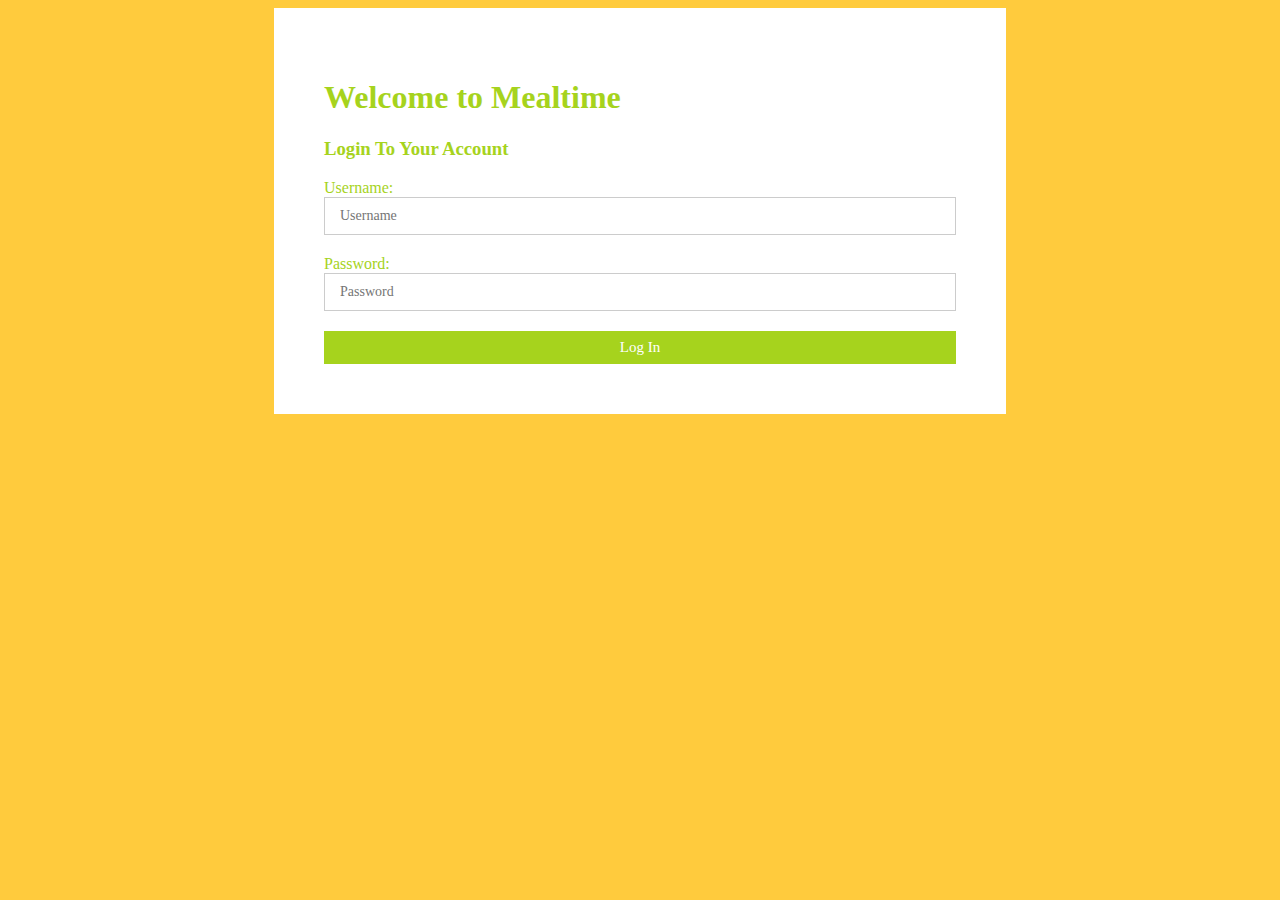
==== index.html @ 988917a9 "A7" ====
<!DOCTYPE html>
<html>
<head>
	<title>Mealtime Login</title>

	<!-- Custom CSS -->
	<link rel="stylesheet" type="text/css" href="css/login-style.css">

	<!-- JQuery -->
	<script src="https://ajax.googleapis.com/ajax/libs/jquery/3.3.1/jquery.min.js"></script>
	<script src="./js/login.js"></script>
</head>
<body>
	<section id="login-box">
		<h1>Welcome to Mealtime</h1>
		<h3>Login To Your Account</h3>
		<p id="invalid-message">Please enter a valid username &amp; password.</p>
		<form class="login-form" autocomplete="on">
			<div>
				<label>Username: </label> <br />
				<input type="text" id="username" placeholder="Username"></input>
			</div>
			<div>
				<label>Password: </label> <br />
				<input type="password" id="password" placeholder="Password"></input>
			</div>

			<button id="submit-button">Log In</button>
		</form>
	</section>
</body>
</html>
---- css/login-style.css ----
* {
  font-family: 'Tahoma';
  color:#a6d31d;

}

body {
  background:#ffcb3d;
}

#login-box {

  background: white;
  width:50%;
  margin:auto;
  padding: 50px;
  overflow:hidden;
}

input {
    outline: none;
    display: block;
    width: 100%;
    margin: 0 0 20px;
    padding: 10px 15px;
    border: 1px solid #ccc;
    color: #ccc;
    box-sizing: border-box;
    font-size: 14px;
    font-weight: 400;
}

#submit-button:hover {
  background:coral;
}

#submit-button {
  cursor: pointer;
  width: 100%;
  font-size: 15px;
  background-color:#a6d31d;
  color:#fff;
  padding: 8px;
  border: 0;
  box-shadow: none;
}

#invalid-message{
  color: red;
  display:none;
}
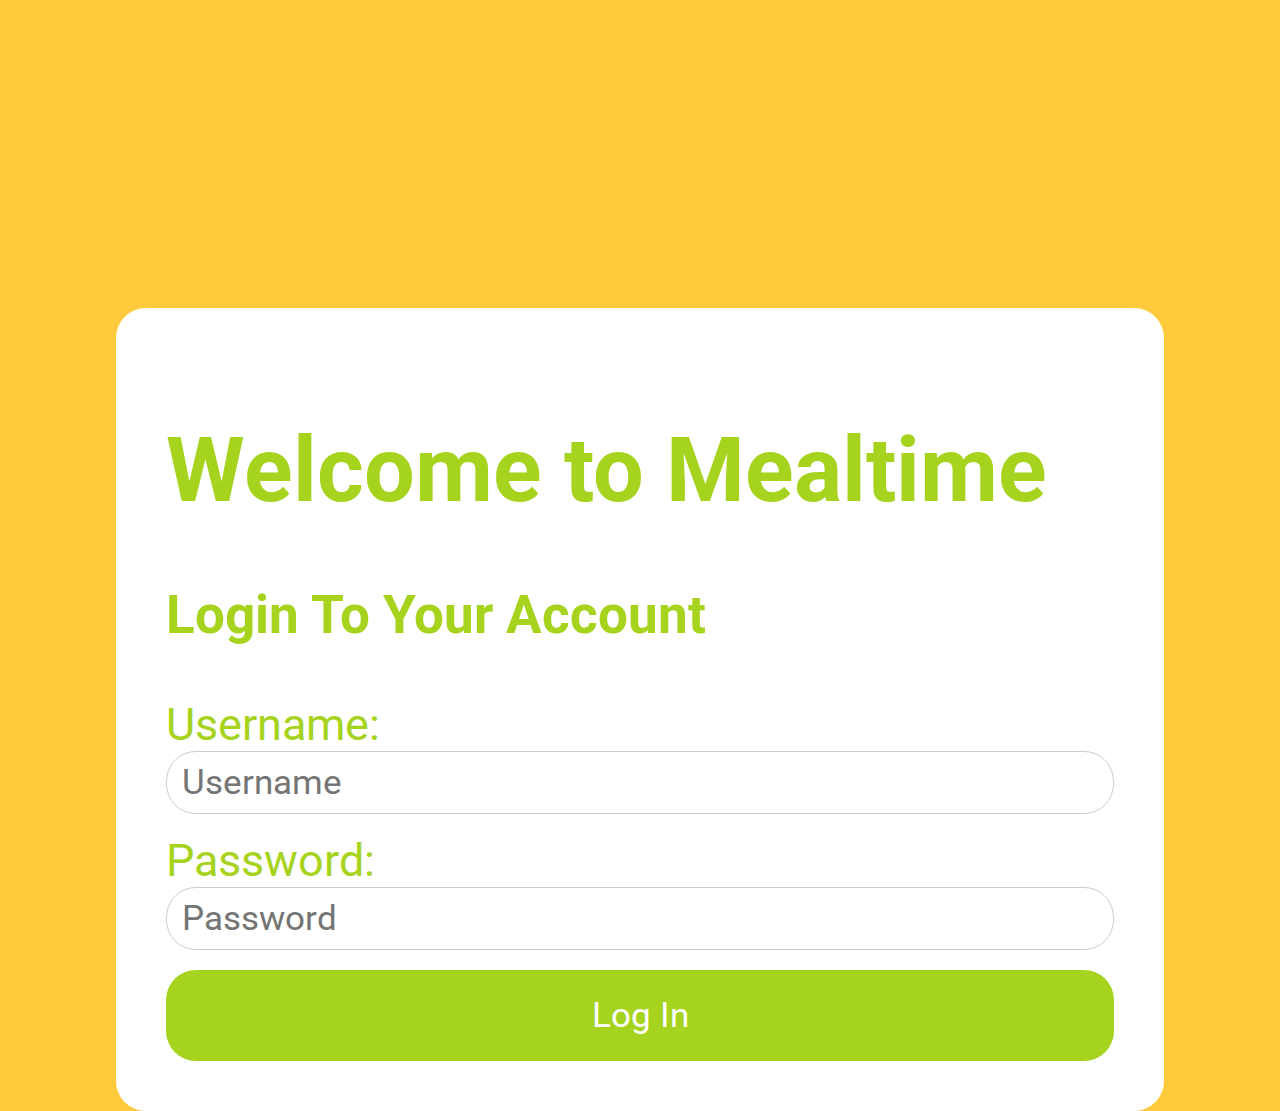
==== commit 8b5b53be: "Merge branch 'master' of https://github.com/zhaoesther/JEA-KitchenA7" ====
--- a/index.html
+++ b/index.html
@@ -5,6 +5,8 @@
 
 	<!-- Custom CSS -->
 	<link rel="stylesheet" type="text/css" href="css/login-style.css">
+	<!--Roboto Font-->
+	<link href="https://fonts.googleapis.com/css?family=Roboto" rel="stylesheet">
 
 	<!-- JQuery -->
 	<script src="https://ajax.googleapis.com/ajax/libs/jquery/3.3.1/jquery.min.js"></script>
--- a/css/login-style.css
+++ b/css/login-style.css
@@ -1,5 +1,5 @@
 * {
-  font-family: 'Tahoma';
+  font-family: 'Roboto', sans-serif;
   color:#a6d31d;
 
 }
@@ -9,15 +9,19 @@
 }
 
 #login-box {
-
+  position:relative;
+  top:300px;
+  border-radius: 30px;
   background: white;
-  width:50%;
+  width:75%;
   margin:auto;
   padding: 50px;
+  font-size: 45px;
   overflow:hidden;
 }
 
 input {
+    border-radius: 30px;
     outline: none;
     display: block;
     width: 100%;
@@ -26,7 +30,7 @@
     border: 1px solid #ccc;
     color: #ccc;
     box-sizing: border-box;
-    font-size: 14px;
+    font-size: 35px;
     font-weight: 400;
 }
 
@@ -35,14 +39,16 @@
 }
 
 #submit-button {
+  border-radius: 30px;
   cursor: pointer;
   width: 100%;
   font-size: 15px;
   background-color:#a6d31d;
   color:#fff;
-  padding: 8px;
+  padding: 25px;
   border: 0;
   box-shadow: none;
+  font-size: 35px;
 }
 
 #invalid-message{
